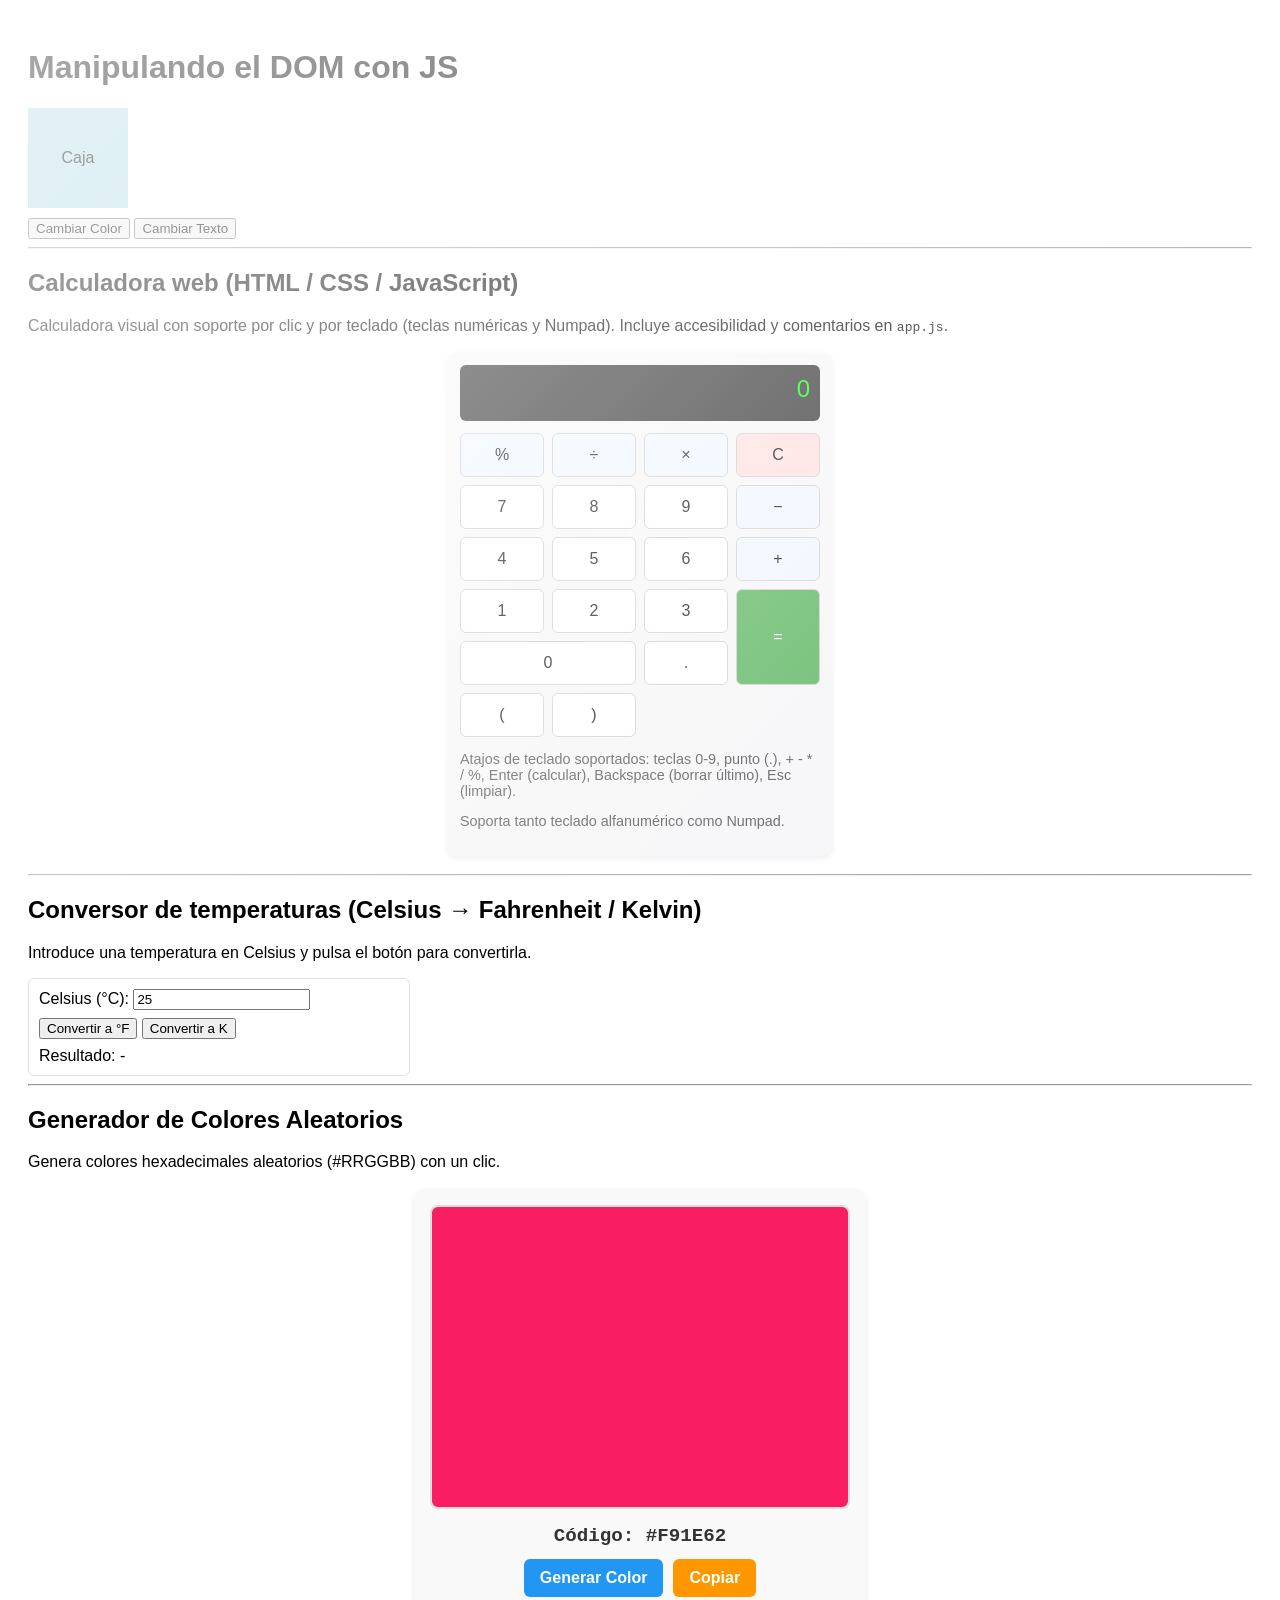
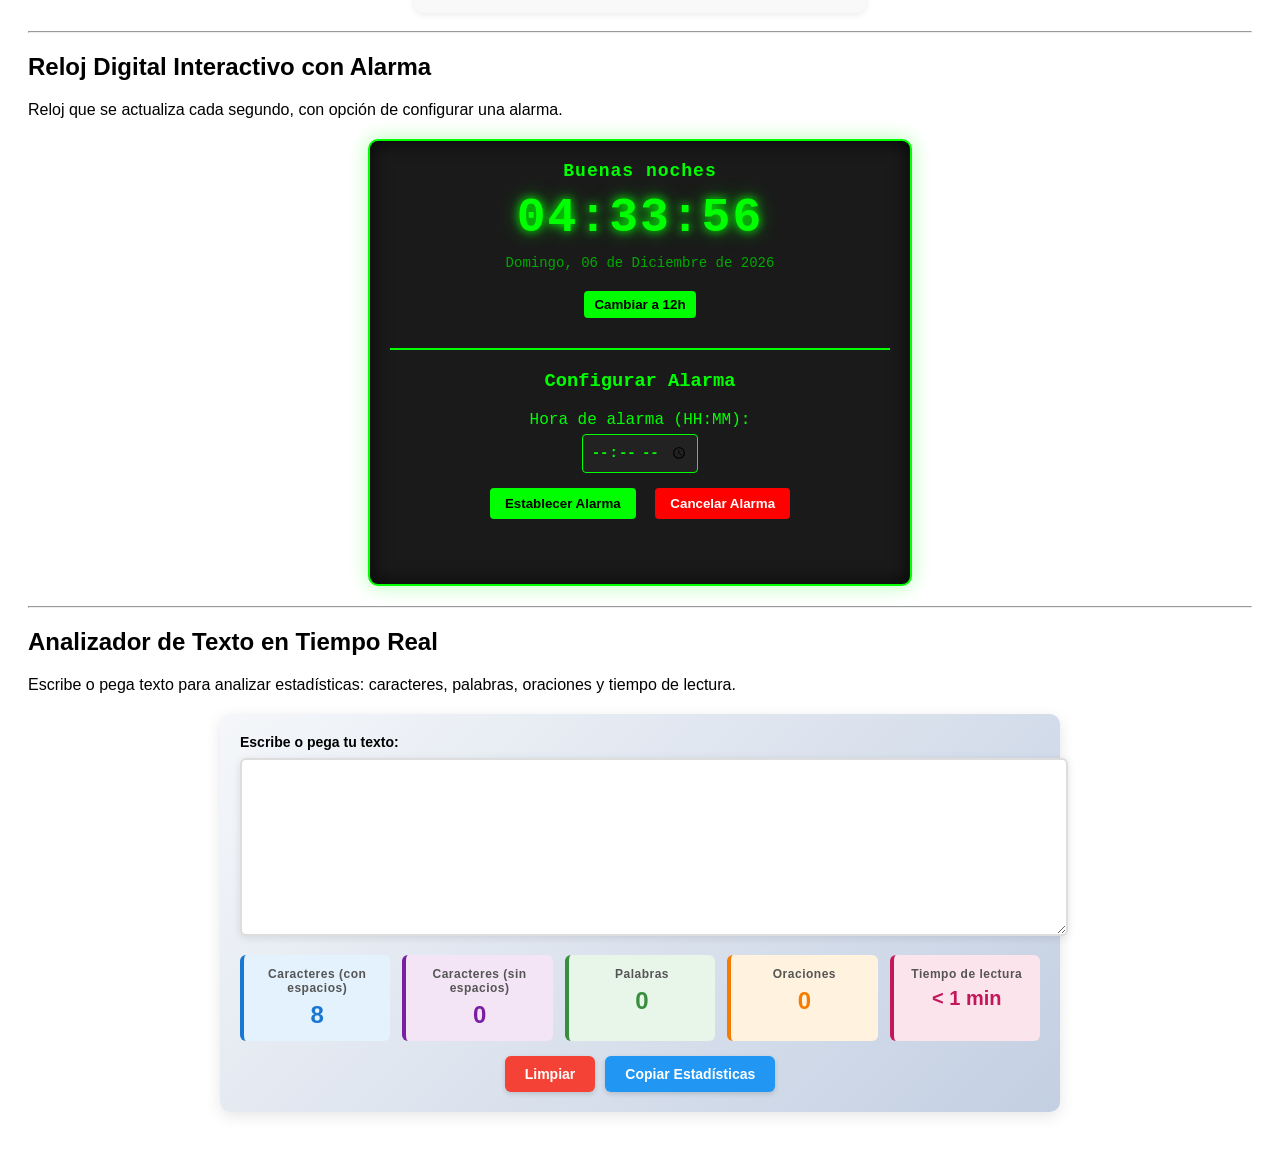
==== dom-dia-2/index.html @ fe82e241 "feat: Implementar generador de colores aleatorios y funcionalidades de copia al portapapeles - Añadi" ====
<!DOCTYPE html>
<html lang="es">
<head>
    <meta charset="UTF-8">
    <meta name="viewport" content="width=device-width, initial-scale=1.0">
    <title>Intro al DOM</title>
    <style>
        body { font-family: sans-serif; padding: 20px; }
        .caja {
            width: 100px;
            height: 100px;
            background-color: lightblue;
            margin: 10px 0;
            display: flex;
            align-items: center;
            justify-content: center;
        }
    </style>
    <!-- Estilos de la calculadora web (se añaden para la sección solicitada) -->
    <link rel="stylesheet" href="styles.css">
    <!-- Estilos del reloj digital con alarma -->
    <link rel="stylesheet" href="reloj-styles.css">
</head>
<body>
    <h1>Manipulando el DOM con JS</h1>
    
    <div id="miCaja" class="caja">Caja</div>
    
    <button id="btnCambiarColor">Cambiar Color</button>
    <button id="btnCambiarTexto">Cambiar Texto</button>

    <script src="dom.js"></script>
    
    <!-- ==================== Calculadora web completa (HTML/CSS/JS) ==================== -->
    <hr>
    <h2>Calculadora web (HTML / CSS / JavaScript)</h2>
    <p>Calculadora visual con soporte por clic y por teclado (teclas numéricas y Numpad). Incluye accesibilidad y comentarios en <code>app.js</code>.</p>

    <div class="webcalc" id="webcalc" aria-label="Calculadora" role="application">
        <div class="webcalc-screen" id="wc-screen" aria-live="polite">0</div>

        <div class="webcalc-keypad">
            <!-- filas de botones -->
            <button class="wc-btn wc-btn-op" data-value="%" aria-label="módulo">%</button>
            <button class="wc-btn wc-btn-op" data-value="/" aria-label="dividir">÷</button>
            <button class="wc-btn wc-btn-op" data-value="*" aria-label="multiplicar">×</button>
            <button class="wc-btn wc-btn-clear" id="wc-clear" aria-label="limpiar">C</button>

            <button class="wc-btn" data-value="7">7</button>
            <button class="wc-btn" data-value="8">8</button>
            <button class="wc-btn" data-value="9">9</button>
            <button class="wc-btn wc-btn-op" data-value="-" aria-label="restar">−</button>

            <button class="wc-btn" data-value="4">4</button>
            <button class="wc-btn" data-value="5">5</button>
            <button class="wc-btn" data-value="6">6</button>
            <button class="wc-btn wc-btn-op" data-value="+" aria-label="sumar">+</button>

            <button class="wc-btn" data-value="1">1</button>
            <button class="wc-btn" data-value="2">2</button>
            <button class="wc-btn" data-value="3">3</button>
            <button class="wc-btn wc-btn-equals" id="wc-equals" aria-label="igual">=</button>

            <button class="wc-btn wc-btn-zero" data-value="0">0</button>
            <button class="wc-btn" data-value=".">.</button>
            <button class="wc-btn" data-value="(" aria-label="paréntesis abrir">(</button>
            <button class="wc-btn" data-value=")" aria-label="paréntesis cerrar">)</button>
        </div>

        <div class="webcalc-help">
            <p>Atajos de teclado soportados: teclas 0-9, punto (.), + - * / %, Enter (calcular), Backspace (borrar último), Esc (limpiar).</p>
            <p>Soporta tanto teclado alfanumérico como Numpad.</p>
        </div>
    </div>

    <!-- Conectar el script que implementa la calculadora web -->
    <script src="app.js"></script>

    <!-- Conversor de temperaturas (no borra lo demás) -->
    <hr>
    <h2>Conversor de temperaturas (Celsius → Fahrenheit / Kelvin)</h2>
    <p>Introduce una temperatura en Celsius y pulsa el botón para convertirla.</p>
    <div id="temp-converter" style="max-width:360px;border:1px solid #e0e0e0;padding:10px;border-radius:6px;">
        <label for="temp-celsius-input">Celsius (°C):</label>
        <input id="temp-celsius-input" type="text" value="25" aria-label="Temperatura en Celsius">
        <div style="margin-top:8px;">
            <button id="temp-to-f">Convertir a °F</button>
            <button id="temp-to-k">Convertir a K</button>
        </div>
        <div style="margin-top:8px;">Resultado: <span id="temp-result">-</span></div>
    </div>

    <script src="temp.js"></script>

    <!-- Generador de Colores Aleatorios -->
    <hr>
    <h2>Generador de Colores Aleatorios</h2>
    <p>Genera colores hexadecimales aleatorios (#RRGGBB) con un clic.</p>
    
    <div class="color-generator">
        <div class="cg-color-box" id="cg-color-box" aria-label="Caja de color"></div>
        <p class="cg-hex-text">Código: <span id="cg-hex-display">#000000</span></p>
        <div class="cg-button-group">
            <button id="cg-generate-btn" class="cg-btn cg-btn-generate" aria-label="Generar nuevo color">Generar Color</button>
            <button id="cg-copy-btn" class="cg-btn cg-btn-copy" aria-label="Copiar código de color">Copiar</button>
        </div>
    </div>

    <script src="color-gen.js"></script>

    <!-- ==================== Reloj Digital Interactivo con Alarma ==================== -->
    <hr>
    <h2>Reloj Digital Interactivo con Alarma</h2>
    <p>Reloj que se actualiza cada segundo, con opción de configurar una alarma.</p>

    <div id="reloj-container" style="max-width: 500px; margin: 20px auto; padding: 20px; background: #1a1a1a; border-radius: 10px; text-align: center; color: #0f0; font-family: 'Courier New', monospace;">
      <!-- Saludo según hora -->
      <div id="saludo" style="font-size: 18px; margin-bottom: 10px; color: #0f0;"></div>
      
      <!-- Display del reloj (hora) -->
      <div id="reloj-hora" style="font-size: 48px; font-weight: bold; margin: 10px 0; letter-spacing: 2px;">00:00:00</div>
      
      <!-- Display de fecha -->
      <div id="reloj-fecha" style="font-size: 14px; margin: 10px 0; color: #0a0;">01 de Enero de 2025</div>
      
      <!-- Botón para cambiar formato 24h/12h -->
      <button id="btn-formato" style="margin: 10px 5px; padding: 6px 10px; background: #0f0; color: #000; border: none; border-radius: 4px; cursor: pointer;">Cambiar a 12h</button>
      
      <!-- Sección de alarma -->
      <hr style="border: 1px solid #0f0; margin: 20px 0;">
      <h3 style="color: #0f0;">Configurar Alarma</h3>
      
      <div style="margin: 10px 0;">
        <label for="alarma-hora" style="display: block; margin-bottom: 5px; color: #0f0;">Hora de alarma (HH:MM):</label>
        <input id="alarma-hora" type="time" style="padding: 8px; font-size: 14px; border-radius: 4px; border: 1px solid #0f0; background: #222; color: #0f0;">
      </div>
      
      <div style="margin: 10px 0;">
        <button id="btn-establecer-alarma" style="margin: 5px; padding: 8px 15px; background: #0f0; color: #000; border: none; border-radius: 4px; cursor: pointer;">Establecer Alarma</button>
        <button id="btn-cancelar-alarma" style="margin: 5px; padding: 8px 15px; background: #f00; color: #fff; border: none; border-radius: 4px; cursor: pointer;">Cancelar Alarma</button>
      </div>
      
      <!-- Indicador de alarma activa -->
      <div id="alarma-estado" style="margin: 10px 0; font-size: 14px; color: #ff6; min-height: 20px;"></div>
      
      <!-- Notificación de alarma sonando -->
      <div id="alarma-notificacion" style="display: none; margin-top: 15px; padding: 10px; background: #f00; color: #fff; border-radius: 6px; font-size: 16px; animation: parpadear 0.5s infinite;">
        ¡ ALARMA ACTIVA !
      </div>
    </div>

    <script src="reloj.js"></script>

    <!-- ==================== Analizador de Texto en Tiempo Real ==================== -->
    <hr>
    <h2>Analizador de Texto en Tiempo Real</h2>
    <p>Escribe o pega texto para analizar estadísticas: caracteres, palabras, oraciones y tiempo de lectura.</p>

    <div id="analizador-container" style="max-width: 800px; margin: 20px auto; font-family: Arial, sans-serif;">
      <!-- Textarea para escribir texto -->
      <div style="margin-bottom: 15px;">
        <label for="texto-input" style="display: block; margin-bottom: 8px; font-weight: bold; font-size: 14px;">Escribe o pega tu texto:</label>
        <textarea
          id="texto-input"
          placeholder="Comienza a escribir aquí..."
          style="width: 100%; height: 150px; padding: 12px; border: 2px solid #ddd; border-radius: 6px; font-size: 14px; font-family: 'Courier New', monospace; resize: vertical;">
        </textarea>
      </div>

      <!-- Sección de estadísticas en tarjetas -->
      <div id="estadisticas-container" style="display: grid; grid-template-columns: repeat(auto-fit, minmax(150px, 1fr)); gap: 12px; margin-bottom: 15px;">
        <div class="stat-card" data-stat="caracteres" style="background: #e3f2fd; border-left: 4px solid #1976d2; padding: 12px; border-radius: 6px; text-align: center;">
          <div class="stat-label" style="font-size: 12px; color: #555; margin-bottom: 6px;">Caracteres (con espacios)</div>
          <div class="stat-value" id="stat-caracteres" style="font-size: 24px; font-weight: bold; color: #1976d2;">0</div>
        </div>

        <div class="stat-card" data-stat="caracteres-sin-espacios" style="background: #f3e5f5; border-left: 4px solid #7b1fa2; padding: 12px; border-radius: 6px; text-align: center;">
          <div class="stat-label" style="font-size: 12px; color: #555; margin-bottom: 6px;">Caracteres (sin espacios)</div>
          <div class="stat-value" id="stat-caracteres-sin-espacios" style="font-size: 24px; font-weight: bold; color: #7b1fa2;">0</div>
        </div>

        <div class="stat-card" data-stat="palabras" style="background: #e8f5e9; border-left: 4px solid #388e3c; padding: 12px; border-radius: 6px; text-align: center;">
          <div class="stat-label" style="font-size: 12px; color: #555; margin-bottom: 6px;">Palabras</div>
          <div class="stat-value" id="stat-palabras" style="font-size: 24px; font-weight: bold; color: #388e3c;">0</div>
        </div>

        <div class="stat-card" data-stat="oraciones" style="background: #fff3e0; border-left: 4px solid #f57c00; padding: 12px; border-radius: 6px; text-align: center;">
          <div class="stat-label" style="font-size: 12px; color: #555; margin-bottom: 6px;">Oraciones</div>
          <div class="stat-value" id="stat-oraciones" style="font-size: 24px; font-weight: bold; color: #f57c00;">0</div>
        </div>

        <div class="stat-card" data-stat="lectura" style="background: #fce4ec; border-left: 4px solid #c2185b; padding: 12px; border-radius: 6px; text-align: center;">
          <div class="stat-label" style="font-size: 12px; color: #555; margin-bottom: 6px;">Tiempo de lectura</div>
          <div class="stat-value" id="stat-lectura" style="font-size: 20px; font-weight: bold; color: #c2185b;">< 1 min</div>
        </div>
      </div>

      <!-- Botones de acción -->
      <div style="display: flex; gap: 10px; justify-content: center; flex-wrap: wrap;">
        <button id="btn-limpiar" style="padding: 10px 20px; background: #f44336; color: white; border: none; border-radius: 6px; cursor: pointer; font-weight: bold;">Limpiar</button>
        <button id="btn-copiar-stats" style="padding: 10px 20px; background: #2196f3; color: white; border: none; border-radius: 6px; cursor: pointer; font-weight: bold;">Copiar Estadísticas</button>
      </div>

      <!-- Mensaje de confirmación -->
      <div id="mensaje-confirmacion" style="margin-top: 10px; text-align: center; color: #388e3c; font-weight: bold; min-height: 20px; display: none;">
        ✓ Estadísticas copiadas al portapapeles
      </div>
    </div>

    <!-- Enlazar archivo CSS del analizador -->
    <link rel="stylesheet" href="analizador-styles.css">
    <!-- Enlazar script del analizador -->
    <script src="analizador.js"></script>

</body>
</html>
---- dom-dia-2/styles.css ----
/* styles.css
   Estilos para la calculadora web incluida en index.html
   Mantener diseños simples y responsivos.
*/

/* estilos básicos de la página podrían definirse aquí o heredarse */

.webcalc {
  max-width: 360px;
  margin: 18px auto;
  border-radius: 10px;
  background: #f7f7f9;
  padding: 12px;
  box-shadow: 0 2px 6px rgba(0,0,0,0.08);
  font-family: Arial, Helvetica, sans-serif;
}

.webcalc-screen {
  height: 56px;
  background: #222;
  color: #0f0;
  font-size: 1.5rem;
  text-align: right;
  padding: 10px;
  border-radius: 6px;
  box-sizing: border-box;
  overflow: hidden;
}

.webcalc-keypad {
  display: grid;
  grid-template-columns: repeat(4, 1fr);
  gap: 8px;
  margin-top: 12px;
}

.wc-btn {
  padding: 12px 8px;
  font-size: 1rem;
  border-radius: 6px;
  border: 1px solid #ccc;
  background: #fff;
  cursor: pointer;
  -webkit-user-select: none;
  -moz-user-select: none;
  -ms-user-select: none;
  user-select: none;
}

.wc-btn:focus {
  outline: 3px solid #8ab4ff;
}

.wc-btn-op {
  background: #f0f6ff;
}

.wc-btn-equals {
  background: #4caf50;
  color: #fff;
  grid-row: span 2;
}

.wc-btn-zero {
  grid-column: span 2;
}

.wc-btn-clear {
  background: #ffdddd;
}

.webcalc-help {
  margin-top: 10px;
  font-size: 0.9rem;
  color: #444;
}

/* Responsive: pantallas pequeñas */
@media (max-width: 420px) {
  .webcalc { padding: 10px; }
  .webcalc-screen { font-size: 1.2rem; height: 48px; }
  .wc-btn { padding: 10px 6px; font-size: 0.95rem; }
}

/* === Estilos para el Generador de Colores === */

.color-generator {
  max-width: 420px;
  margin: 18px auto;
  padding: 16px;
  background: #f9f9f9;
  border-radius: 10px;
  box-shadow: 0 2px 6px rgba(0,0,0,0.08);
  text-align: center;
}

.cg-color-box {
  height: 300px;
  background: #ffffff;
  border-radius: 8px;
  margin-bottom: 16px;
  transition: background-color 0.3s ease-in-out;
  border: 2px solid #ddd;
}

.cg-hex-text {
  font-size: 1.2rem;
  font-weight: bold;
  margin: 12px 0;
  font-family: 'Courier New', monospace;
  color: #333;
}

.cg-button-group {
  display: flex;
  gap: 10px;
  justify-content: center;
  flex-wrap: wrap;
  margin-top: 12px;
}

.cg-btn {
  padding: 10px 16px;
  font-size: 1rem;
  border: none;
  border-radius: 6px;
  cursor: pointer;
  font-weight: bold;
  transition: all 0.2s ease;
  -webkit-user-select: none;
  -moz-user-select: none;
  user-select: none;
}

.cg-btn-generate {
  background: #2196F3;
  color: #fff;
}

.cg-btn-generate:hover {
  background: #1976D2;
  transform: translateY(-2px);
  box-shadow: 0 4px 8px rgba(33, 150, 243, 0.3);
}

.cg-btn-copy {
  background: #FF9800;
  color: #fff;
}

.cg-btn-copy:hover {
  background: #F57C00;
  transform: translateY(-2px);
  box-shadow: 0 4px 8px rgba(255, 152, 0, 0.3);
}

.cg-btn:active {
  transform: translateY(0);
}

.cg-btn:focus {
  outline: 3px solid #8ab4ff;
}

/* Responsive para móviles */
@media (max-width: 480px) {
  .color-generator { padding: 12px; }
  .cg-color-box { height: 250px; }
  .cg-btn { padding: 8px 12px; font-size: 0.9rem; }
}
---- dom-dia-2/reloj-styles.css ----
/* Estilos para el Reloj Digital Interactivo con Alarma */

/* Animación de parpadeo para la notificación de alarma */
@keyframes parpadear {
  0%, 50% {
    opacity: 1;
  }
  51%, 100% {
    opacity: 0.3;
  }
}

/* Estilos adicionales para mejorar la interfaz del reloj */
#reloj-container {
  box-shadow: 0 0 20px rgba(0, 255, 0, 0.3), inset 0 0 20px rgba(0, 0, 0, 0.8);
  border: 2px solid #0f0;
}

#reloj-hora {
  text-shadow: 0 0 10px #0f0, 0 0 20px rgba(0, 255, 0, 0.5);
  animation: brillo 2s infinite;
}

@keyframes brillo {
  0%, 100% {
    text-shadow: 0 0 10px #0f0, 0 0 20px rgba(0, 255, 0, 0.5);
  }
  50% {
    text-shadow: 0 0 15px #0f0, 0 0 30px rgba(0, 255, 0, 0.8);
  }
}

#saludo {
  font-weight: bold;
  letter-spacing: 1px;
}

#alarma-notificacion {
  animation: parpadear 0.5s infinite;
  box-shadow: 0 0 15px rgba(255, 0, 0, 0.8);
}

#btn-formato,
#btn-establecer-alarma,
#btn-cancelar-alarma {
  transition: transform 0.1s, box-shadow 0.1s;
  font-weight: bold;
  border: 2px solid transparent;
}

#btn-formato:hover,
#btn-establecer-alarma:hover {
  transform: scale(1.05);
  box-shadow: 0 0 10px rgba(0, 255, 0, 0.6);
}

#btn-cancelar-alarma:hover {
  transform: scale(1.05);
  box-shadow: 0 0 10px rgba(255, 0, 0, 0.6);
}

#btn-formato:active,
#btn-establecer-alarma:active,
#btn-cancelar-alarma:active {
  transform: scale(0.98);
}

#alarma-hora {
  font-family: 'Courier New', monospace;
  font-weight: bold;
}

#alarma-estado {
  font-weight: bold;
  letter-spacing: 1px;
}
---- dom-dia-2/analizador-styles.css ----
/* Estilos para Analizador de Texto en Tiempo Real */

/* Estilos generales del contenedor */
#analizador-container {
  background: linear-gradient(135deg, #f5f7fa 0%, #c3cfe2 100%);
  padding: 20px;
  border-radius: 10px;
  box-shadow: 0 4px 15px rgba(0, 0, 0, 0.1);
}

/* Textarea: estilo de editor de texto */
#texto-input {
  box-shadow: 0 2px 8px rgba(0, 0, 0, 0.1);
  transition: border-color 0.3s, box-shadow 0.3s;
}

#texto-input:focus {
  outline: none;
  border-color: #2196f3 !important;
  box-shadow: 0 0 10px rgba(33, 150, 243, 0.4);
}

#texto-input::placeholder {
  color: #999;
  font-style: italic;
}

/* Contenedor de tarjetas de estadísticas */
#estadisticas-container {
  animation: fadeInUp 0.5s ease-out;
}

/* Estilo de tarjetas de estadísticas */
.stat-card {
  transition: transform 0.2s, box-shadow 0.2s;
  cursor: default;
}

.stat-card:hover {
  transform: translateY(-5px);
  box-shadow: 0 8px 15px rgba(0, 0, 0, 0.15);
}

/* Valores de estadísticas con animación */
.stat-value {
  transition: transform 0.3s;
}

/* Animación: parpadeo suave al actualizar valor */
@keyframes animacion-actualizar {
  0% {
    transform: scale(1);
    color: inherit;
  }
  50% {
    transform: scale(1.15);
  }
  100% {
    transform: scale(1);
  }
}

/* Aplicar animación al elemento */
.animacion-actualizar {
  animation: animacion-actualizar 0.3s ease-out;
}

/* Animación: entrada fade-in con movimiento */
@keyframes fadeInUp {
  from {
    opacity: 0;
    transform: translateY(10px);
  }
  to {
    opacity: 1;
    transform: translateY(0);
  }
}

/* Botones de acción */
#btn-limpiar,
#btn-copiar-stats {
  transition: background-color 0.3s, transform 0.1s, box-shadow 0.3s;
  font-size: 14px;
  box-shadow: 0 2px 5px rgba(0, 0, 0, 0.15);
}

#btn-limpiar:hover {
  background-color: #d32f2f !important;
  transform: translateY(-2px);
  box-shadow: 0 4px 10px rgba(244, 67, 54, 0.3);
}

#btn-limpiar:active {
  transform: translateY(0);
}

#btn-copiar-stats:hover {
  background-color: #1976d2 !important;
  transform: translateY(-2px);
  box-shadow: 0 4px 10px rgba(33, 150, 243, 0.3);
}

#btn-copiar-stats:active {
  transform: translateY(0);
}

/* Mensaje de confirmación */
#mensaje-confirmacion {
  animation: slideDown 0.4s ease-out;
  padding: 8px;
}

@keyframes slideDown {
  from {
    opacity: 0;
    transform: translateY(-10px);
  }
  to {
    opacity: 1;
    transform: translateY(0);
  }
}

/* Responsive: ajustar grid en pantallas pequeñas */
@media (max-width: 600px) {
  #estadisticas-container {
    grid-template-columns: 1fr;
  }

  #analizador-container {
    padding: 15px;
  }

  #btn-limpiar,
  #btn-copiar-stats {
    width: 100%;
  }
}

/* Efecto visual para tarjeta seleccionada (pseudo-elemento para relieve) */
.stat-card::before {
  content: '';
  position: absolute;
  top: 0;
  left: 0;
  right: 0;
  bottom: 0;
  background: linear-gradient(135deg, rgba(255,255,255, 0.2) 0%, transparent 100%);
  border-radius: 6px;
  pointer-events: none;
}

/* Label de estadísticas */
.stat-label {
  font-weight: 600;
  letter-spacing: 0.5px;
}
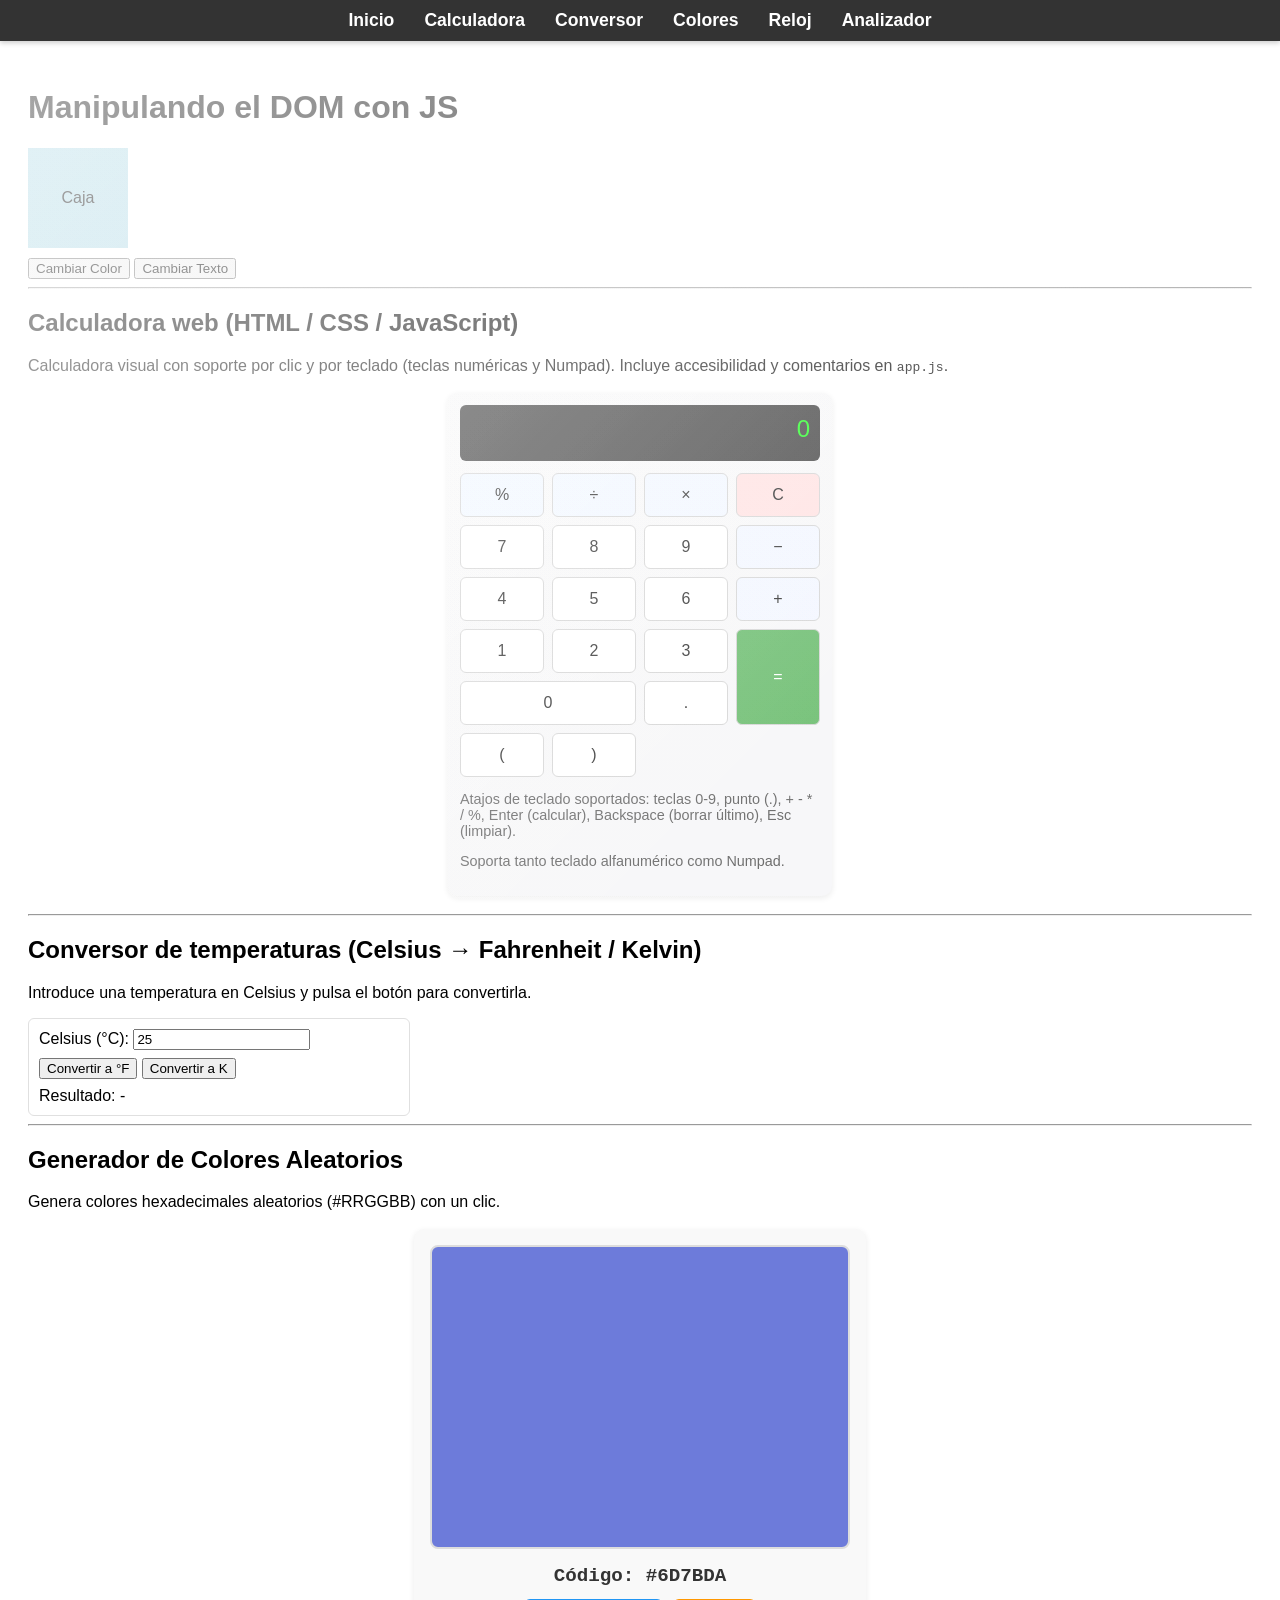
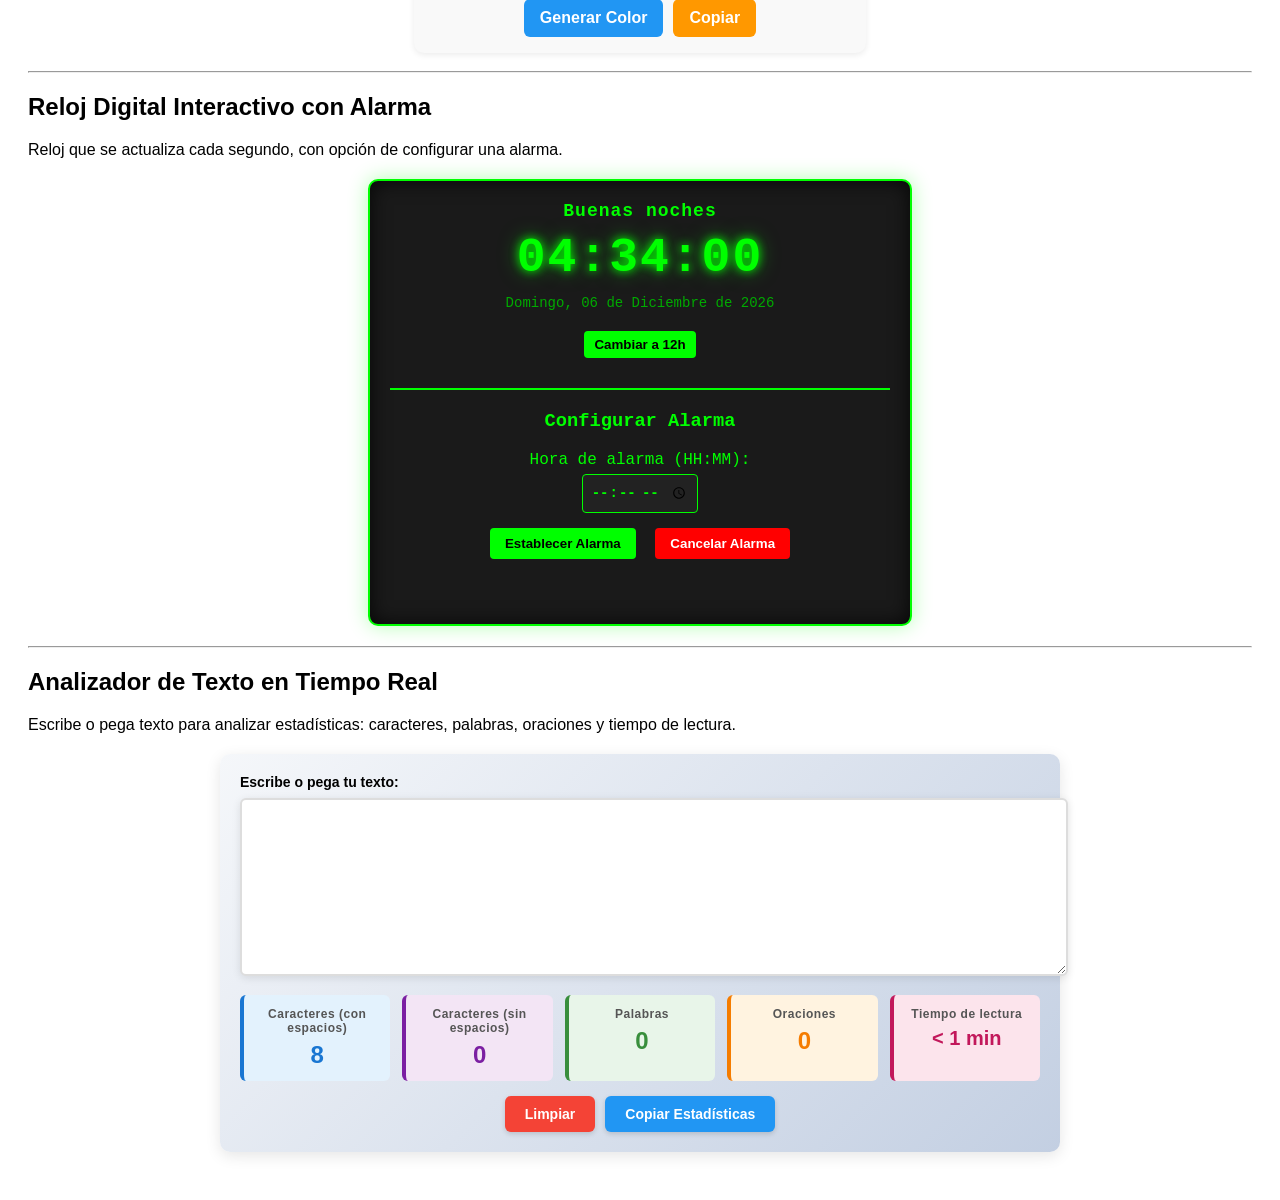
==== commit 61827579: "feat: Implement Pokémon search functionality with PokeAPI integration - Added `obtenerPokemonApi` fu" ====
--- a/dom-dia-2/index.html
+++ b/dom-dia-2/index.html
@@ -1,208 +1,287 @@
 <!DOCTYPE html>
 <html lang="es">
+
 <head>
-    <meta charset="UTF-8">
-    <meta name="viewport" content="width=device-width, initial-scale=1.0">
-    <title>Intro al DOM</title>
-    <style>
-        body { font-family: sans-serif; padding: 20px; }
-        .caja {
-            width: 100px;
-            height: 100px;
-            background-color: lightblue;
-            margin: 10px 0;
-            display: flex;
-            align-items: center;
-            justify-content: center;
-        }
-    </style>
-    <!-- Estilos de la calculadora web (se añaden para la sección solicitada) -->
-    <link rel="stylesheet" href="styles.css">
-    <!-- Estilos del reloj digital con alarma -->
-    <link rel="stylesheet" href="reloj-styles.css">
+  <meta charset="UTF-8">
+  <meta name="viewport" content="width=device-width, initial-scale=1.0">
+  <title>Intro al DOM</title>
+  <style>
+    body {
+      font-family: sans-serif;
+      padding: 20px;
+      padding-top: 60px;
+    }
+
+    .caja {
+      width: 100px;
+      height: 100px;
+      background-color: lightblue;
+      margin: 10px 0;
+      display: flex;
+      align-items: center;
+      justify-content: center;
+    }
+
+    /* Estilos del Menú */
+    nav {
+      position: fixed;
+      top: 0;
+      left: 0;
+      width: 100%;
+      background-color: #333;
+      padding: 10px 0;
+      z-index: 1000;
+      box-shadow: 0 2px 5px rgba(0, 0, 0, 0.2);
+    }
+
+    nav ul {
+      list-style: none;
+      margin: 0;
+      padding: 0;
+      display: flex;
+      justify-content: center;
+      flex-wrap: wrap;
+    }
+
+    nav ul li {
+      margin: 0 15px;
+    }
+
+    nav ul li a {
+      color: white;
+      text-decoration: none;
+      font-weight: bold;
+      font-size: 1.1em;
+    }
+
+    nav ul li a:hover {
+      color: #4CAF50;
+    }
+  </style>
+  <!-- Estilos de la calculadora web (se añaden para la sección solicitada) -->
+  <link rel="stylesheet" href="styles.css">
+  <!-- Estilos del reloj digital con alarma -->
+  <link rel="stylesheet" href="reloj-styles.css">
 </head>
+
 <body>
-    <h1>Manipulando el DOM con JS</h1>
-    
-    <div id="miCaja" class="caja">Caja</div>
-    
-    <button id="btnCambiarColor">Cambiar Color</button>
-    <button id="btnCambiarTexto">Cambiar Texto</button>
-
-    <script src="dom.js"></script>
-    
-    <!-- ==================== Calculadora web completa (HTML/CSS/JS) ==================== -->
-    <hr>
-    <h2>Calculadora web (HTML / CSS / JavaScript)</h2>
-    <p>Calculadora visual con soporte por clic y por teclado (teclas numéricas y Numpad). Incluye accesibilidad y comentarios en <code>app.js</code>.</p>
-
-    <div class="webcalc" id="webcalc" aria-label="Calculadora" role="application">
-        <div class="webcalc-screen" id="wc-screen" aria-live="polite">0</div>
-
-        <div class="webcalc-keypad">
-            <!-- filas de botones -->
-            <button class="wc-btn wc-btn-op" data-value="%" aria-label="módulo">%</button>
-            <button class="wc-btn wc-btn-op" data-value="/" aria-label="dividir">÷</button>
-            <button class="wc-btn wc-btn-op" data-value="*" aria-label="multiplicar">×</button>
-            <button class="wc-btn wc-btn-clear" id="wc-clear" aria-label="limpiar">C</button>
-
-            <button class="wc-btn" data-value="7">7</button>
-            <button class="wc-btn" data-value="8">8</button>
-            <button class="wc-btn" data-value="9">9</button>
-            <button class="wc-btn wc-btn-op" data-value="-" aria-label="restar">−</button>
-
-            <button class="wc-btn" data-value="4">4</button>
-            <button class="wc-btn" data-value="5">5</button>
-            <button class="wc-btn" data-value="6">6</button>
-            <button class="wc-btn wc-btn-op" data-value="+" aria-label="sumar">+</button>
-
-            <button class="wc-btn" data-value="1">1</button>
-            <button class="wc-btn" data-value="2">2</button>
-            <button class="wc-btn" data-value="3">3</button>
-            <button class="wc-btn wc-btn-equals" id="wc-equals" aria-label="igual">=</button>
-
-            <button class="wc-btn wc-btn-zero" data-value="0">0</button>
-            <button class="wc-btn" data-value=".">.</button>
-            <button class="wc-btn" data-value="(" aria-label="paréntesis abrir">(</button>
-            <button class="wc-btn" data-value=")" aria-label="paréntesis cerrar">)</button>
+  <nav>
+    <ul>
+      <li><a href="#intro">Inicio</a></li>
+      <li><a href="#webcalc">Calculadora</a></li>
+      <li><a href="#temp-converter">Conversor</a></li>
+      <li><a href="#color-generator">Colores</a></li>
+      <li><a href="#reloj-container">Reloj</a></li>
+      <li><a href="#analizador-container">Analizador</a></li>
+    </ul>
+  </nav>
+
+  <h1 id="intro">Manipulando el DOM con JS</h1>
+
+  <div id="miCaja" class="caja">Caja</div>
+
+  <button id="btnCambiarColor">Cambiar Color</button>
+  <button id="btnCambiarTexto">Cambiar Texto</button>
+
+  <script src="dom.js"></script>
+
+  <!-- ==================== Calculadora web completa (HTML/CSS/JS) ==================== -->
+  <hr>
+  <h2>Calculadora web (HTML / CSS / JavaScript)</h2>
+  <p>Calculadora visual con soporte por clic y por teclado (teclas numéricas y Numpad). Incluye accesibilidad y
+    comentarios en <code>app.js</code>.</p>
+
+  <div class="webcalc" id="webcalc" aria-label="Calculadora" role="application">
+    <div class="webcalc-screen" id="wc-screen" aria-live="polite">0</div>
+
+    <div class="webcalc-keypad">
+      <!-- filas de botones -->
+      <button class="wc-btn wc-btn-op" data-value="%" aria-label="módulo">%</button>
+      <button class="wc-btn wc-btn-op" data-value="/" aria-label="dividir">÷</button>
+      <button class="wc-btn wc-btn-op" data-value="*" aria-label="multiplicar">×</button>
+      <button class="wc-btn wc-btn-clear" id="wc-clear" aria-label="limpiar">C</button>
+
+      <button class="wc-btn" data-value="7">7</button>
+      <button class="wc-btn" data-value="8">8</button>
+      <button class="wc-btn" data-value="9">9</button>
+      <button class="wc-btn wc-btn-op" data-value="-" aria-label="restar">−</button>
+
+      <button class="wc-btn" data-value="4">4</button>
+      <button class="wc-btn" data-value="5">5</button>
+      <button class="wc-btn" data-value="6">6</button>
+      <button class="wc-btn wc-btn-op" data-value="+" aria-label="sumar">+</button>
+
+      <button class="wc-btn" data-value="1">1</button>
+      <button class="wc-btn" data-value="2">2</button>
+      <button class="wc-btn" data-value="3">3</button>
+      <button class="wc-btn wc-btn-equals" id="wc-equals" aria-label="igual">=</button>
+
+      <button class="wc-btn wc-btn-zero" data-value="0">0</button>
+      <button class="wc-btn" data-value=".">.</button>
+      <button class="wc-btn" data-value="(" aria-label="paréntesis abrir">(</button>
+      <button class="wc-btn" data-value=")" aria-label="paréntesis cerrar">)</button>
+    </div>
+
+    <div class="webcalc-help">
+      <p>Atajos de teclado soportados: teclas 0-9, punto (.), + - * / %, Enter (calcular), Backspace (borrar último),
+        Esc (limpiar).</p>
+      <p>Soporta tanto teclado alfanumérico como Numpad.</p>
+    </div>
+  </div>
+
+  <!-- Conectar el script que implementa la calculadora web -->
+  <script src="app.js"></script>
+
+  <!-- Conversor de temperaturas (no borra lo demás) -->
+  <hr>
+  <h2>Conversor de temperaturas (Celsius → Fahrenheit / Kelvin)</h2>
+  <p>Introduce una temperatura en Celsius y pulsa el botón para convertirla.</p>
+  <div id="temp-converter" style="max-width:360px;border:1px solid #e0e0e0;padding:10px;border-radius:6px;">
+    <label for="temp-celsius-input">Celsius (°C):</label>
+    <input id="temp-celsius-input" type="text" value="25" aria-label="Temperatura en Celsius">
+    <div style="margin-top:8px;">
+      <button id="temp-to-f">Convertir a °F</button>
+      <button id="temp-to-k">Convertir a K</button>
+    </div>
+    <div style="margin-top:8px;">Resultado: <span id="temp-result">-</span></div>
+  </div>
+
+  <script src="temp.js"></script>
+
+  <!-- Generador de Colores Aleatorios -->
+  <hr>
+  <h2>Generador de Colores Aleatorios</h2>
+  <p>Genera colores hexadecimales aleatorios (#RRGGBB) con un clic.</p>
+
+  <div class="color-generator" id="color-generator">
+    <div class="cg-color-box" id="cg-color-box" aria-label="Caja de color"></div>
+    <p class="cg-hex-text">Código: <span id="cg-hex-display">#000000</span></p>
+    <div class="cg-button-group">
+      <button id="cg-generate-btn" class="cg-btn cg-btn-generate" aria-label="Generar nuevo color">Generar
+        Color</button>
+      <button id="cg-copy-btn" class="cg-btn cg-btn-copy" aria-label="Copiar código de color">Copiar</button>
+    </div>
+  </div>
+
+  <script src="color-gen.js"></script>
+
+  <!-- ==================== Reloj Digital Interactivo con Alarma ==================== -->
+  <hr>
+  <h2>Reloj Digital Interactivo con Alarma</h2>
+  <p>Reloj que se actualiza cada segundo, con opción de configurar una alarma.</p>
+
+  <div id="reloj-container"
+    style="max-width: 500px; margin: 20px auto; padding: 20px; background: #1a1a1a; border-radius: 10px; text-align: center; color: #0f0; font-family: 'Courier New', monospace;">
+    <!-- Saludo según hora -->
+    <div id="saludo" style="font-size: 18px; margin-bottom: 10px; color: #0f0;"></div>
+
+    <!-- Display del reloj (hora) -->
+    <div id="reloj-hora" style="font-size: 48px; font-weight: bold; margin: 10px 0; letter-spacing: 2px;">00:00:00</div>
+
+    <!-- Display de fecha -->
+    <div id="reloj-fecha" style="font-size: 14px; margin: 10px 0; color: #0a0;">01 de Enero de 2025</div>
+
+    <!-- Botón para cambiar formato 24h/12h -->
+    <button id="btn-formato"
+      style="margin: 10px 5px; padding: 6px 10px; background: #0f0; color: #000; border: none; border-radius: 4px; cursor: pointer;">Cambiar
+      a 12h</button>
+
+    <!-- Sección de alarma -->
+    <hr style="border: 1px solid #0f0; margin: 20px 0;">
+    <h3 style="color: #0f0;">Configurar Alarma</h3>
+
+    <div style="margin: 10px 0;">
+      <label for="alarma-hora" style="display: block; margin-bottom: 5px; color: #0f0;">Hora de alarma (HH:MM):</label>
+      <input id="alarma-hora" type="time"
+        style="padding: 8px; font-size: 14px; border-radius: 4px; border: 1px solid #0f0; background: #222; color: #0f0;">
+    </div>
+
+    <div style="margin: 10px 0;">
+      <button id="btn-establecer-alarma"
+        style="margin: 5px; padding: 8px 15px; background: #0f0; color: #000; border: none; border-radius: 4px; cursor: pointer;">Establecer
+        Alarma</button>
+      <button id="btn-cancelar-alarma"
+        style="margin: 5px; padding: 8px 15px; background: #f00; color: #fff; border: none; border-radius: 4px; cursor: pointer;">Cancelar
+        Alarma</button>
+    </div>
+
+    <!-- Indicador de alarma activa -->
+    <div id="alarma-estado" style="margin: 10px 0; font-size: 14px; color: #ff6; min-height: 20px;"></div>
+
+    <!-- Notificación de alarma sonando -->
+    <div id="alarma-notificacion"
+      style="display: none; margin-top: 15px; padding: 10px; background: #f00; color: #fff; border-radius: 6px; font-size: 16px; animation: parpadear 0.5s infinite;">
+      ¡ ALARMA ACTIVA !
+    </div>
+  </div>
+
+  <script src="reloj.js"></script>
+
+  <!-- ==================== Analizador de Texto en Tiempo Real ==================== -->
+  <hr>
+  <h2>Analizador de Texto en Tiempo Real</h2>
+  <p>Escribe o pega texto para analizar estadísticas: caracteres, palabras, oraciones y tiempo de lectura.</p>
+
+  <div id="analizador-container" style="max-width: 800px; margin: 20px auto; font-family: Arial, sans-serif;">
+    <!-- Textarea para escribir texto -->
+    <div style="margin-bottom: 15px;">
+      <label for="texto-input" style="display: block; margin-bottom: 8px; font-weight: bold; font-size: 14px;">Escribe o
+        pega tu texto:</label>
+      <textarea id="texto-input" placeholder="Comienza a escribir aquí..."
+        style="width: 100%; height: 150px; padding: 12px; border: 2px solid #ddd; border-radius: 6px; font-size: 14px; font-family: 'Courier New', monospace; resize: vertical;">
+        </textarea>
+    </div>
+
+    <!-- Sección de estadísticas en tarjetas -->
+    <div id="estadisticas-container"
+      style="display: grid; grid-template-columns: repeat(auto-fit, minmax(150px, 1fr)); gap: 12px; margin-bottom: 15px;">
+      <div class="stat-card" data-stat="caracteres"
+        style="background: #e3f2fd; border-left: 4px solid #1976d2; padding: 12px; border-radius: 6px; text-align: center;">
+        <div class="stat-label" style="font-size: 12px; color: #555; margin-bottom: 6px;">Caracteres (con espacios)
         </div>
-
-        <div class="webcalc-help">
-            <p>Atajos de teclado soportados: teclas 0-9, punto (.), + - * / %, Enter (calcular), Backspace (borrar último), Esc (limpiar).</p>
-            <p>Soporta tanto teclado alfanumérico como Numpad.</p>
+        <div class="stat-value" id="stat-caracteres" style="font-size: 24px; font-weight: bold; color: #1976d2;">0</div>
+      </div>
+
+      <div class="stat-card" data-stat="caracteres-sin-espacios"
+        style="background: #f3e5f5; border-left: 4px solid #7b1fa2; padding: 12px; border-radius: 6px; text-align: center;">
+        <div class="stat-label" style="font-size: 12px; color: #555; margin-bottom: 6px;">Caracteres (sin espacios)
         </div>
-    </div>
-
-    <!-- Conectar el script que implementa la calculadora web -->
-    <script src="app.js"></script>
-
-    <!-- Conversor de temperaturas (no borra lo demás) -->
-    <hr>
-    <h2>Conversor de temperaturas (Celsius → Fahrenheit / Kelvin)</h2>
-    <p>Introduce una temperatura en Celsius y pulsa el botón para convertirla.</p>
-    <div id="temp-converter" style="max-width:360px;border:1px solid #e0e0e0;padding:10px;border-radius:6px;">
-        <label for="temp-celsius-input">Celsius (°C):</label>
-        <input id="temp-celsius-input" type="text" value="25" aria-label="Temperatura en Celsius">
-        <div style="margin-top:8px;">
-            <button id="temp-to-f">Convertir a °F</button>
-            <button id="temp-to-k">Convertir a K</button>
-        </div>
-        <div style="margin-top:8px;">Resultado: <span id="temp-result">-</span></div>
-    </div>
-
-    <script src="temp.js"></script>
-
-    <!-- Generador de Colores Aleatorios -->
-    <hr>
-    <h2>Generador de Colores Aleatorios</h2>
-    <p>Genera colores hexadecimales aleatorios (#RRGGBB) con un clic.</p>
-    
-    <div class="color-generator">
-        <div class="cg-color-box" id="cg-color-box" aria-label="Caja de color"></div>
-        <p class="cg-hex-text">Código: <span id="cg-hex-display">#000000</span></p>
-        <div class="cg-button-group">
-            <button id="cg-generate-btn" class="cg-btn cg-btn-generate" aria-label="Generar nuevo color">Generar Color</button>
-            <button id="cg-copy-btn" class="cg-btn cg-btn-copy" aria-label="Copiar código de color">Copiar</button>
-        </div>
-    </div>
-
-    <script src="color-gen.js"></script>
-
-    <!-- ==================== Reloj Digital Interactivo con Alarma ==================== -->
-    <hr>
-    <h2>Reloj Digital Interactivo con Alarma</h2>
-    <p>Reloj que se actualiza cada segundo, con opción de configurar una alarma.</p>
-
-    <div id="reloj-container" style="max-width: 500px; margin: 20px auto; padding: 20px; background: #1a1a1a; border-radius: 10px; text-align: center; color: #0f0; font-family: 'Courier New', monospace;">
-      <!-- Saludo según hora -->
-      <div id="saludo" style="font-size: 18px; margin-bottom: 10px; color: #0f0;"></div>
-      
-      <!-- Display del reloj (hora) -->
-      <div id="reloj-hora" style="font-size: 48px; font-weight: bold; margin: 10px 0; letter-spacing: 2px;">00:00:00</div>
-      
-      <!-- Display de fecha -->
-      <div id="reloj-fecha" style="font-size: 14px; margin: 10px 0; color: #0a0;">01 de Enero de 2025</div>
-      
-      <!-- Botón para cambiar formato 24h/12h -->
-      <button id="btn-formato" style="margin: 10px 5px; padding: 6px 10px; background: #0f0; color: #000; border: none; border-radius: 4px; cursor: pointer;">Cambiar a 12h</button>
-      
-      <!-- Sección de alarma -->
-      <hr style="border: 1px solid #0f0; margin: 20px 0;">
-      <h3 style="color: #0f0;">Configurar Alarma</h3>
-      
-      <div style="margin: 10px 0;">
-        <label for="alarma-hora" style="display: block; margin-bottom: 5px; color: #0f0;">Hora de alarma (HH:MM):</label>
-        <input id="alarma-hora" type="time" style="padding: 8px; font-size: 14px; border-radius: 4px; border: 1px solid #0f0; background: #222; color: #0f0;">
-      </div>
-      
-      <div style="margin: 10px 0;">
-        <button id="btn-establecer-alarma" style="margin: 5px; padding: 8px 15px; background: #0f0; color: #000; border: none; border-radius: 4px; cursor: pointer;">Establecer Alarma</button>
-        <button id="btn-cancelar-alarma" style="margin: 5px; padding: 8px 15px; background: #f00; color: #fff; border: none; border-radius: 4px; cursor: pointer;">Cancelar Alarma</button>
-      </div>
-      
-      <!-- Indicador de alarma activa -->
-      <div id="alarma-estado" style="margin: 10px 0; font-size: 14px; color: #ff6; min-height: 20px;"></div>
-      
-      <!-- Notificación de alarma sonando -->
-      <div id="alarma-notificacion" style="display: none; margin-top: 15px; padding: 10px; background: #f00; color: #fff; border-radius: 6px; font-size: 16px; animation: parpadear 0.5s infinite;">
-        ¡ ALARMA ACTIVA !
-      </div>
-    </div>
-
-    <script src="reloj.js"></script>
-
-    <!-- ==================== Analizador de Texto en Tiempo Real ==================== -->
-    <hr>
-    <h2>Analizador de Texto en Tiempo Real</h2>
-    <p>Escribe o pega texto para analizar estadísticas: caracteres, palabras, oraciones y tiempo de lectura.</p>
-
-    <div id="analizador-container" style="max-width: 800px; margin: 20px auto; font-family: Arial, sans-serif;">
-      <!-- Textarea para escribir texto -->
-      <div style="margin-bottom: 15px;">
-        <label for="texto-input" style="display: block; margin-bottom: 8px; font-weight: bold; font-size: 14px;">Escribe o pega tu texto:</label>
-        <textarea
-          id="texto-input"
-          placeholder="Comienza a escribir aquí..."
-          style="width: 100%; height: 150px; padding: 12px; border: 2px solid #ddd; border-radius: 6px; font-size: 14px; font-family: 'Courier New', monospace; resize: vertical;">
-        </textarea>
-      </div>
-
-      <!-- Sección de estadísticas en tarjetas -->
-      <div id="estadisticas-container" style="display: grid; grid-template-columns: repeat(auto-fit, minmax(150px, 1fr)); gap: 12px; margin-bottom: 15px;">
-        <div class="stat-card" data-stat="caracteres" style="background: #e3f2fd; border-left: 4px solid #1976d2; padding: 12px; border-radius: 6px; text-align: center;">
-          <div class="stat-label" style="font-size: 12px; color: #555; margin-bottom: 6px;">Caracteres (con espacios)</div>
-          <div class="stat-value" id="stat-caracteres" style="font-size: 24px; font-weight: bold; color: #1976d2;">0</div>
-        </div>
-
-        <div class="stat-card" data-stat="caracteres-sin-espacios" style="background: #f3e5f5; border-left: 4px solid #7b1fa2; padding: 12px; border-radius: 6px; text-align: center;">
-          <div class="stat-label" style="font-size: 12px; color: #555; margin-bottom: 6px;">Caracteres (sin espacios)</div>
-          <div class="stat-value" id="stat-caracteres-sin-espacios" style="font-size: 24px; font-weight: bold; color: #7b1fa2;">0</div>
-        </div>
-
-        <div class="stat-card" data-stat="palabras" style="background: #e8f5e9; border-left: 4px solid #388e3c; padding: 12px; border-radius: 6px; text-align: center;">
-          <div class="stat-label" style="font-size: 12px; color: #555; margin-bottom: 6px;">Palabras</div>
-          <div class="stat-value" id="stat-palabras" style="font-size: 24px; font-weight: bold; color: #388e3c;">0</div>
-        </div>
-
-        <div class="stat-card" data-stat="oraciones" style="background: #fff3e0; border-left: 4px solid #f57c00; padding: 12px; border-radius: 6px; text-align: center;">
-          <div class="stat-label" style="font-size: 12px; color: #555; margin-bottom: 6px;">Oraciones</div>
-          <div class="stat-value" id="stat-oraciones" style="font-size: 24px; font-weight: bold; color: #f57c00;">0</div>
-        </div>
-
-        <div class="stat-card" data-stat="lectura" style="background: #fce4ec; border-left: 4px solid #c2185b; padding: 12px; border-radius: 6px; text-align: center;">
-          <div class="stat-label" style="font-size: 12px; color: #555; margin-bottom: 6px;">Tiempo de lectura</div>
-          <div class="stat-value" id="stat-lectura" style="font-size: 20px; font-weight: bold; color: #c2185b;">< 1 min</div>
+        <div class="stat-value" id="stat-caracteres-sin-espacios"
+          style="font-size: 24px; font-weight: bold; color: #7b1fa2;">0</div>
+      </div>
+
+      <div class="stat-card" data-stat="palabras"
+        style="background: #e8f5e9; border-left: 4px solid #388e3c; padding: 12px; border-radius: 6px; text-align: center;">
+        <div class="stat-label" style="font-size: 12px; color: #555; margin-bottom: 6px;">Palabras</div>
+        <div class="stat-value" id="stat-palabras" style="font-size: 24px; font-weight: bold; color: #388e3c;">0</div>
+      </div>
+
+      <div class="stat-card" data-stat="oraciones"
+        style="background: #fff3e0; border-left: 4px solid #f57c00; padding: 12px; border-radius: 6px; text-align: center;">
+        <div class="stat-label" style="font-size: 12px; color: #555; margin-bottom: 6px;">Oraciones</div>
+        <div class="stat-value" id="stat-oraciones" style="font-size: 24px; font-weight: bold; color: #f57c00;">0</div>
+      </div>
+
+      <div class="stat-card" data-stat="lectura"
+        style="background: #fce4ec; border-left: 4px solid #c2185b; padding: 12px; border-radius: 6px; text-align: center;">
+        <div class="stat-label" style="font-size: 12px; color: #555; margin-bottom: 6px;">Tiempo de lectura</div>
+        <div class="stat-value" id="stat-lectura" style="font-size: 20px; font-weight: bold; color: #c2185b;">
+          < 1 min</div>
         </div>
       </div>
 
       <!-- Botones de acción -->
       <div style="display: flex; gap: 10px; justify-content: center; flex-wrap: wrap;">
-        <button id="btn-limpiar" style="padding: 10px 20px; background: #f44336; color: white; border: none; border-radius: 6px; cursor: pointer; font-weight: bold;">Limpiar</button>
-        <button id="btn-copiar-stats" style="padding: 10px 20px; background: #2196f3; color: white; border: none; border-radius: 6px; cursor: pointer; font-weight: bold;">Copiar Estadísticas</button>
+        <button id="btn-limpiar"
+          style="padding: 10px 20px; background: #f44336; color: white; border: none; border-radius: 6px; cursor: pointer; font-weight: bold;">Limpiar</button>
+        <button id="btn-copiar-stats"
+          style="padding: 10px 20px; background: #2196f3; color: white; border: none; border-radius: 6px; cursor: pointer; font-weight: bold;">Copiar
+          Estadísticas</button>
       </div>
 
       <!-- Mensaje de confirmación -->
-      <div id="mensaje-confirmacion" style="margin-top: 10px; text-align: center; color: #388e3c; font-weight: bold; min-height: 20px; display: none;">
+      <div id="mensaje-confirmacion"
+        style="margin-top: 10px; text-align: center; color: #388e3c; font-weight: bold; min-height: 20px; display: none;">
         ✓ Estadísticas copiadas al portapapeles
       </div>
     </div>
@@ -213,5 +292,5 @@
     <script src="analizador.js"></script>
 
 </body>
-</html>
-
+
+</html>
